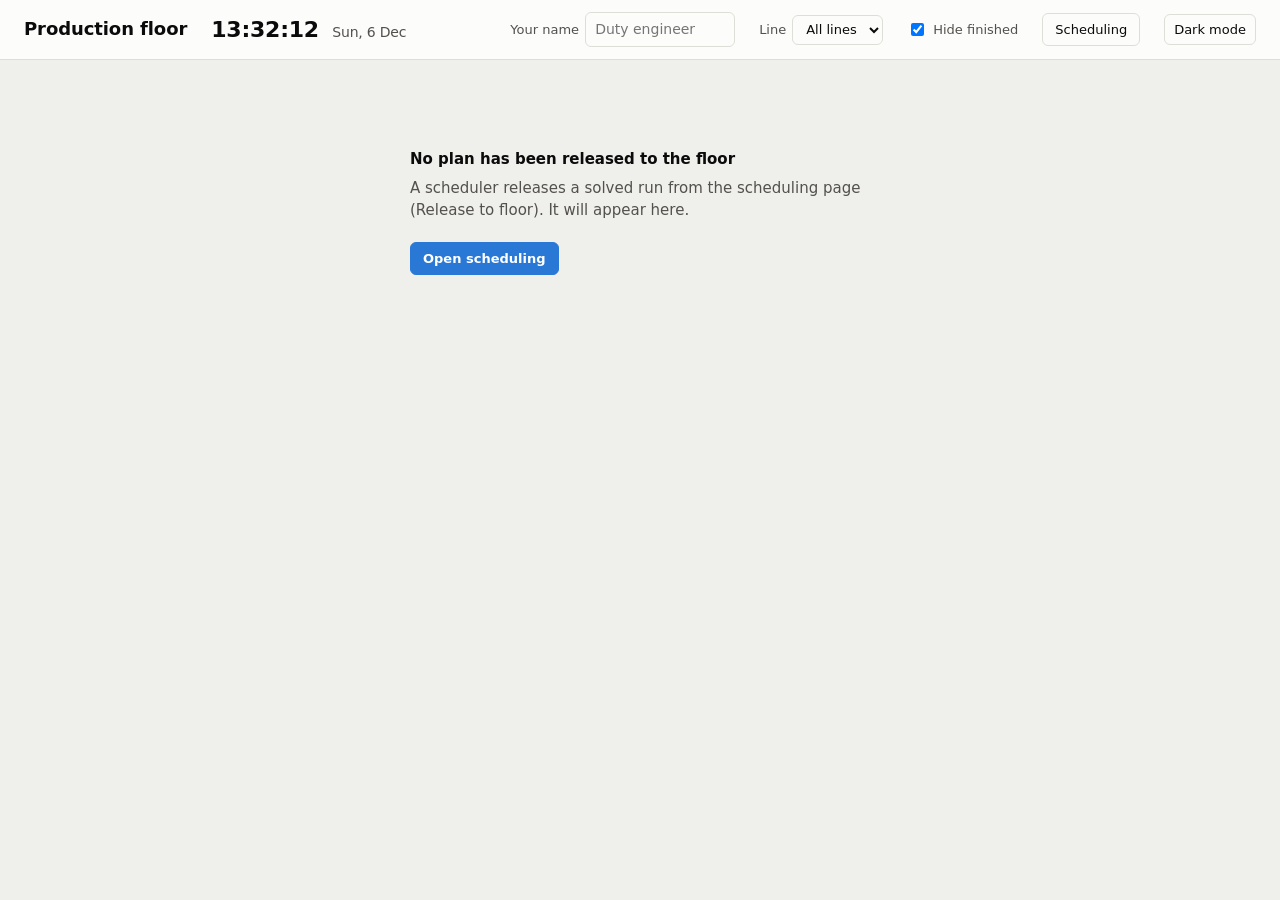
==== frontend/floor.html @ 230ff75b "Phase 24: production floor dashboard, release to floor Co-Authored-By: Claude Sonnet 5.5 <noreply@an" ====
<!doctype html>
<html lang="en">
<head>
  <meta charset="utf-8">
  <meta name="viewport" content="width=device-width, initial-scale=1">
  <title>Production floor</title>
  <link rel="stylesheet" href="css/styles.css">
  <link rel="stylesheet" href="css/floor.css">
  <script>
    try {
      var saved = localStorage.getItem("theme");
      if (saved === "light" || saved === "dark") document.documentElement.dataset.theme = saved;
    } catch (e) { /* storage unavailable: follow the system setting */ }
  </script>
</head>
<body class="floor">
  <header class="bar">
    <h1>Production floor</h1>
    <div class="clock" aria-live="off"><span id="clock-time">--:--</span> <span id="clock-day"></span></div>
    <span class="spacer"></span>
    <label>Your name <input id="operator" type="text" maxlength="80" placeholder="Duty engineer" autocomplete="name"></label>
    <label>Line
      <select id="line-filter"><option value="">All lines</option></select>
    </label>
    <label class="check"><input id="hide-done" type="checkbox" checked> Hide finished</label>
    <a class="button-link" href="./">Scheduling</a>
    <button id="theme-btn" type="button" aria-pressed="false">Dark mode</button>
  </header>

  <div id="alert" role="alert" hidden></div>

  <main id="floor-main">
    <section id="no-plan" class="empty" hidden>
      <h2>No plan has been released to the floor</h2>
      <p>A scheduler releases a solved run from the scheduling page (Release to floor). It will appear here.</p>
      <a class="button-link primary" href="./">Open scheduling</a>
    </section>

    <section id="plan" hidden>
      <div class="plan-head">
        <div>
          <h2 id="plan-title"></h2>
          <p id="plan-sub" class="muted"></p>
        </div>
        <div class="tiles" id="tiles"></div>
      </div>

      <section id="lines" aria-label="Lines: plan versus actual" class="lines"></section>
      <div id="groups"></div>

      <details id="log">
        <summary>Activity log</summary>
        <ol id="log-list"></ol>
      </details>
    </section>
  </main>

  <dialog id="dialog">
    <form method="dialog" id="dialog-form">
      <h3 id="dialog-title"></h3>
      <p id="dialog-sub" class="muted"></p>
      <label id="dlg-start-row">Actual start <input id="dlg-start" type="datetime-local"></label>
      <label id="dlg-end-row">Actual finish <input id="dlg-end" type="datetime-local"></label>
      <label id="dlg-note-row">Note / delay reason
        <textarea id="dlg-note" rows="3" maxlength="2000" placeholder="e.g. waiting for AUTORP data, line maintenance"></textarea>
      </label>
      <p id="dlg-error" class="dlg-error" role="alert" hidden></p>
      <div class="dlg-actions">
        <button type="button" id="dlg-cancel">Cancel</button>
        <button type="submit" id="dlg-ok" class="primary">Save</button>
      </div>
    </form>
  </dialog>

  <script type="module" src="js/floor.js"></script>
</body>
</html>
---- frontend/css/styles.css ----
/* Design tokens. Data colours come from a validated palette: slot 1 blue for on-time work, the
   fixed status "critical" red for time past the due date. Dark values are stepped for the dark
   surface, not an automatic inversion. */
:root {
  color-scheme: light;
  --page: #efefec;
  --surface: #fcfcfb;
  --ink: #0b0b0b;
  --ink-2: #52514e;
  --ink-3: #6b6a66;
  --line: #deded9;
  --grid: #ebebe7;
  --closed: #f3f3ef;
  --blue: #2a78d6;
  --blue-track: #cde2fb;
  --late: #d03b3b;
  --on-blue: #ffffff;
  --on-late: #ffffff;
  --good: #0ca30c;
  --warning: #fab219;
  --serious: #ec835a;
  --critical: #d03b3b;
  --focus: #2a78d6;
  --shadow: 0 6px 18px rgba(11, 11, 11, 0.16);
  --font: "Segoe UI Variable Text", "Segoe UI", "Helvetica Neue", system-ui, -apple-system, sans-serif;
}

@media (prefers-color-scheme: dark) {
  :root:where(:not([data-theme="light"])) {
    color-scheme: dark;
    --page: #121211;
    --surface: #1a1a19;
    --ink: #f0efec;
    --ink-2: #c3c2b7;
    --ink-3: #9a998f;
    --line: #34342f;
    --grid: #262624;
    --closed: #222221;
    --blue: #3987e5;
    --blue-track: #0d366b;
    --late: #e66767;
    --on-blue: #0b0b0b;
    --on-late: #0b0b0b;
    --focus: #6da7ec;
    --shadow: 0 6px 18px rgba(0, 0, 0, 0.5);
  }
}

:root[data-theme="dark"] {
  color-scheme: dark;
  --page: #121211;
  --surface: #1a1a19;
  --ink: #f0efec;
  --ink-2: #c3c2b7;
  --ink-3: #9a998f;
  --line: #34342f;
  --grid: #262624;
  --closed: #222221;
  --blue: #3987e5;
  --blue-track: #0d366b;
  --late: #e66767;
  --on-blue: #0b0b0b;
  --on-late: #0b0b0b;
  --focus: #6da7ec;
  --shadow: 0 6px 18px rgba(0, 0, 0, 0.5);
}

* { box-sizing: border-box; }

html { background: var(--page); }

body {
  margin: 0;
  background: var(--page);
  color: var(--ink);
  font: 400 15px/1.5 var(--font);
  -webkit-font-smoothing: antialiased;
}

h1, h2 { margin: 0; font-weight: 600; line-height: 1.25; }
h1 { font-size: 18px; letter-spacing: -0.005em; }
h2 { font-size: 15px; }

.sr-only {
  position: absolute; width: 1px; height: 1px; margin: -1px; padding: 0;
  overflow: hidden; clip: rect(0 0 0 0); white-space: nowrap; border: 0;
}

:focus-visible { outline: 2px solid var(--focus); outline-offset: 2px; }

/* --- top bar: every control that scopes the page sits in this one row ----------------------- */
.bar {
  display: flex; flex-wrap: wrap; align-items: center; gap: 10px 24px;
  padding: 12px 24px; background: var(--surface); border-bottom: 1px solid var(--line);
}
.controls { display: flex; flex-wrap: wrap; align-items: center; gap: 8px 12px; flex: 1; }
.controls label { display: inline-flex; align-items: center; gap: 6px; color: var(--ink-2); font-size: 13px; }
.spacer { flex: 1; }

select, input[type="number"], button {
  font: inherit; font-size: 13px; color: var(--ink);
  background: var(--surface); border: 1px solid var(--line); border-radius: 6px;
  padding: 5px 9px; min-height: 30px;
}
#scenario-select { max-width: 260px; }
#run-select { max-width: 230px; }
select { max-width: 200px; }
input[type="number"] { width: 64px; }
button { cursor: pointer; }
button:hover:not(:disabled) { border-color: var(--ink-3); }
button.primary { background: var(--blue); border-color: var(--blue); color: var(--on-blue); font-weight: 600; }
button.primary:hover:not(:disabled) { filter: brightness(1.08); border-color: var(--blue); }
button:disabled, select:disabled { opacity: 0.5; cursor: not-allowed; }
button[aria-pressed="true"] { border-color: var(--ink-3); }

#alert {
  margin: 16px 24px 0; padding: 10px 14px; border-radius: 6px;
  background: var(--surface); border: 1px solid var(--critical); border-left-width: 4px;
}
#alert ul { margin: 6px 0 0; padding-left: 18px; color: var(--ink-2); }

/* --- layout ---------------------------------------------------------------------------------- */
main { padding: 20px 24px 56px; max-width: 1360px; margin: 0 auto; }
#content > section, #content > .split { margin-top: 32px; }
#content > section:first-child { margin-top: 0; }
.is-loading #content { opacity: 0.55; transition: opacity 0.15s; }

.empty { max-width: 460px; margin: 72px auto; text-align: left; }
.empty p { color: var(--ink-2); margin: 8px 0 20px; }

/* --- summary: status line and figures --------------------------------------------------------- */
.status-line { display: flex; flex-wrap: wrap; align-items: center; gap: 8px 14px; min-height: 32px; }
.badge {
  display: inline-flex; align-items: center; gap: 7px; padding: 3px 11px 3px 8px;
  border: 1px solid var(--line); border-radius: 999px; background: var(--surface);
  font-weight: 600; font-size: 13px;
}
.badge svg { width: 16px; height: 16px; flex: none; }
.badge[data-tone="good"] svg { color: var(--good); }
.badge[data-tone="warning"] svg { color: var(--warning); }
.badge[data-tone="serious"] svg { color: var(--serious); }
.badge[data-tone="critical"] svg { color: var(--critical); }
.badge[data-tone="neutral"] svg { color: var(--ink-3); }
.status-text { color: var(--ink-2); }

.kpis { display: flex; flex-wrap: wrap; align-items: flex-end; gap: 18px 56px; margin-top: 14px; }
.hero .value { font-size: 64px; font-weight: 600; line-height: 1; letter-spacing: -0.02em; }
.hero .label { margin-top: 6px; font-weight: 600; }
.hero .sub, .tile .sub { color: var(--ink-2); font-size: 13px; }
.tile .value { font-size: 28px; font-weight: 600; line-height: 1.1; letter-spacing: -0.01em; }
.tile .label { color: var(--ink-2); font-size: 13px; margin-bottom: 3px; }

/* --- schedule panel ---------------------------------------------------------------------------- */
.panel { background: var(--surface); border: 1px solid var(--line); border-radius: 8px; padding: 14px 16px 10px; }
.panel-head { display: flex; flex-wrap: wrap; align-items: center; gap: 8px 22px; margin-bottom: 8px; }
.legend { display: flex; flex-wrap: wrap; gap: 4px 16px; list-style: none; margin: 0; padding: 0; flex: 1; font-size: 13px; color: var(--ink-2); }
.legend li { display: inline-flex; align-items: center; gap: 6px; }
.key { width: 18px; height: 10px; border-radius: 2px; display: inline-block; }
.key-ok { background: var(--blue); }
.key-late { background: var(--late); }
.key-closed { background: var(--closed); outline: 1px solid var(--line); outline-offset: -1px; }
.zoom { display: inline-flex; gap: 6px; }
.zoom button { min-width: 30px; padding: 4px 10px; }
.hint { margin: 6px 0 2px; font-size: 12px; color: var(--ink-3); }

.gantt-wrap { position: relative; width: 100%; touch-action: pan-y; }
.gantt { display: block; cursor: grab; user-select: none; }
.gantt:active { cursor: grabbing; }
.gantt text { font-family: var(--font); fill: var(--ink-2); font-size: 12px; }
.gantt .row-name { fill: var(--ink); font-size: 13px; font-weight: 600; }
.gantt .row-sub { fill: var(--ink-3); font-size: 11.5px; }
.gantt .grid { stroke: var(--grid); stroke-width: 1; }
.gantt .rule { stroke: var(--line); stroke-width: 1; }
.gantt .closed { fill: var(--closed); }
.gantt .tick-label { fill: var(--ink-2); font-size: 11.5px; }
.gantt .bar-ok { fill: var(--blue); }
.gantt .bar-late { fill: var(--late); }
.gantt .bar-text { font-size: 11px; font-weight: 600; pointer-events: none; }
.gantt .bar-text.on-ok { fill: var(--on-blue); }
.gantt .bar-text.on-late { fill: var(--on-late); }
.gantt .job { outline: none; }
.gantt .job:hover .bar-ok, .gantt .job:hover .bar-late,
.gantt .job:focus-visible .bar-ok, .gantt .job:focus-visible .bar-late,
.gantt .job.is-linked .bar-ok, .gantt .job.is-linked .bar-late { stroke: var(--ink); stroke-width: 2; }
.gantt .hit { fill: transparent; }
.gantt .empty-note { fill: var(--ink-2); font-size: 13px; text-anchor: middle; }

/* --- utilization and solver ---------------------------------------------------------------------- */
.split { display: grid; grid-template-columns: minmax(0, 1fr) minmax(0, 1fr); gap: 32px 48px; }
.split h2, #results h2 { margin-bottom: 4px; }
.note { margin: 0 0 14px; color: var(--ink-3); font-size: 12.5px; }

.meters { list-style: none; margin: 0; padding: 0; }
.meter { display: grid; grid-template-columns: minmax(96px, 150px) 1fr 52px; align-items: center; gap: 12px; padding: 7px 0; }
.meter + .meter { border-top: 1px solid var(--grid); }
.meter .name { font-weight: 600; font-size: 13.5px; }
.meter .detail { display: block; color: var(--ink-3); font-size: 12px; font-weight: 400; }
.meter .track { height: 8px; border-radius: 999px; background: var(--blue-track); overflow: hidden; }
.meter .fill { display: block; height: 100%; border-radius: 999px; background: var(--blue); }
.meter .figure { text-align: right; font-weight: 600; font-variant-numeric: tabular-nums; }

dl.facts { margin: 0; display: grid; grid-template-columns: max-content 1fr; gap: 6px 22px; font-size: 13.5px; }
dl.facts dt { color: var(--ink-2); }
dl.facts dd { margin: 0; font-variant-numeric: tabular-nums; }
.explain { margin: 0 0 14px; color: var(--ink-2); max-width: 62ch; }
.messages { margin: 12px 0 0; padding-left: 18px; color: var(--ink-2); }
.mono { font-family: ui-monospace, "SF Mono", Menlo, Consolas, monospace; font-size: 12.5px; }

/* --- results table -------------------------------------------------------------------------------- */
.results-head { display: flex; flex-wrap: wrap; align-items: baseline; gap: 6px 24px; margin-bottom: 8px; }
.check { color: var(--ink-2); font-size: 13px; display: inline-flex; align-items: center; gap: 6px; }
.table-wrap { overflow-x: auto; border-top: 1px solid var(--line); }
table { width: 100%; border-collapse: collapse; font-size: 13.5px; }
th, td { padding: 8px 12px 8px 0; text-align: left; border-bottom: 1px solid var(--grid); white-space: nowrap; }
th { font-weight: 600; color: var(--ink-2); font-size: 12.5px; padding-top: 10px; }
th button { all: unset; cursor: pointer; font: inherit; color: inherit; display: inline-flex; gap: 5px; align-items: center; }
th button:focus-visible { outline: 2px solid var(--focus); outline-offset: 2px; }
th[aria-sort="ascending"] button::after { content: "\2191"; }
th[aria-sort="descending"] button::after { content: "\2193"; }
td.num, th.num { text-align: right; font-variant-numeric: tabular-nums; padding-right: 20px; }
tbody tr:hover, tbody tr.is-linked { background: color-mix(in srgb, var(--blue) 8%, transparent); }
.job-id { color: var(--ink-3); font-size: 12px; margin-left: 6px; }
.state { display: inline-flex; align-items: center; gap: 6px; }
.state svg { width: 14px; height: 14px; }
.state[data-tone="late"] svg { color: var(--critical); }
.state[data-tone="ok"] svg { color: var(--good); }
.state[data-tone="none"] { color: var(--ink-3); }
.layer-tag { margin-left: 8px; padding: 1px 6px; border: 1px solid var(--line, currentColor); border-radius: 4px; font-size: 11px; letter-spacing: 0.04em; color: var(--ink-2); }
.state.cycle { display: flex; margin-top: 2px; font-size: 12px; color: var(--ink-2); }
.table-empty { padding: 18px 0; color: var(--ink-2); }

/* --- watch board ------------------------------------------------------------------------------------- */
#watch { padding: 16px 24px 32px; }
#watch h3 { margin: 18px 0 8px; font-size: 15px; }
.watch-clockbar { display: grid; grid-template-columns: auto 1fr; gap: 10px 28px; align-items: center; }
.watch-now .label { color: var(--ink-2); font-size: 13px; }
.watch-now .value { font-size: 26px; font-weight: 600; line-height: 1.15; }
.watch-controls { display: flex; flex-wrap: wrap; align-items: center; gap: 8px; }
.watch-controls label { display: inline-flex; align-items: center; gap: 6px; color: var(--ink-2); font-size: 13px; }
#watch-now { grid-column: 1 / -1; width: 100%; accent-color: var(--blue); }
.watch-kpis { gap: 14px 44px; margin: 14px 0 0; }
.tile[data-tone="run"] .value { color: var(--blue); }
.tile[data-tone="wait"] .value { color: color-mix(in srgb, var(--warning) 70%, var(--ink)); }
.tile[data-tone="ok"] .value { color: var(--good); }
.tile[data-tone="late"] .value { color: var(--critical); }
.line-cards { list-style: none; margin: 0; padding: 0; display: grid; gap: 12px; grid-template-columns: repeat(auto-fill, minmax(260px, 1fr)); }
.line-card { background: var(--surface); border: 1px solid var(--line); border-left: 4px solid var(--line); border-radius: 8px; padding: 12px 14px; display: flex; flex-direction: column; gap: 8px; }
.line-card[data-status="running"] { border-left-color: var(--blue); }
.line-card[data-status="unavailable"] { background: var(--closed); }
.line-head { display: flex; flex-wrap: wrap; align-items: baseline; gap: 4px 10px; }
.line-cpu { color: var(--ink-3); font-size: 12px; }
.line-head .state { margin-left: auto; font-size: 13px; }
.line-job { font-weight: 600; }
.progress { height: 8px; border-radius: 4px; background: var(--blue-track); overflow: hidden; margin: 6px 0 4px; }
.progress-fill { height: 100%; background: var(--blue); }
.progress-fill[data-tone="late"] { background: var(--late); }
.line-queue { display: flex; flex-direction: column; gap: 2px; font-size: 13px; }
.line-queue .label { color: var(--ink-2); font-size: 12px; }
.queue-item { color: var(--ink); }
.state[data-tone="run"] svg { color: var(--blue); }
.state[data-tone="wait"] svg { color: var(--warning); }
#watch-table tbody tr[data-status="running"] { background: color-mix(in srgb, var(--blue) 9%, transparent); }
#watch-table tbody tr[data-status="done"] { color: var(--ink-2); }
#watch-table .due-cell { white-space: nowrap; }

/* --- tooltip ----------------------------------------------------------------------------------------- */
.tooltip {
  position: fixed; z-index: 10; pointer-events: none; max-width: 300px;
  background: var(--surface); color: var(--ink); border: 1px solid var(--line);
  border-radius: 6px; padding: 9px 12px; box-shadow: var(--shadow); font-size: 12.5px;
}
.tooltip[hidden] { display: none; }
.tooltip .t-title { font-weight: 600; font-size: 13.5px; margin-bottom: 5px; }
.tooltip .t-row { display: flex; justify-content: space-between; gap: 18px; padding: 1px 0; }
.tooltip .t-row span:first-child { color: var(--ink-2); }
.tooltip .t-row span:last-child { font-weight: 600; text-align: right; }
.tooltip .t-row[data-tone="late"] span:last-child { color: var(--late); }

@media (max-width: 860px) {
  .bar { padding: 12px 16px; }
  main { padding: 16px 16px 48px; }
  .split { grid-template-columns: 1fr; }
  .hero .value { font-size: 52px; }
  .spacer { display: none; }
}


/* --- comparison ----------------------------------------------------------------------------------- */
#compare h3 { font-size: 15px; margin: 22px 0 8px; }
.cmp-controls { display: flex; flex-wrap: wrap; align-items: center; gap: 8px 16px; margin-bottom: 14px; }
.cmp-controls label { display: inline-flex; align-items: center; gap: 6px; color: var(--ink-2); font-size: 13px; }
.cmp-controls select { max-width: 320px; }
#cmp-notes { margin: 8px 0 0; }
.cmp-gantts { display: grid; grid-template-columns: minmax(0, 1fr) minmax(0, 1fr); gap: 16px; margin-top: 22px; }
.cmp-gantts .panel { min-width: 0; }
.cmp-gantts .panel h3 { margin: 0 0 8px; font-size: 14px; }
.delta { font-size: 12px; font-weight: 600; padding: 1px 7px; border-radius: 10px; border: 1px solid var(--line); white-space: nowrap; }
.delta[data-tone="good"] { color: var(--ink); border-color: var(--good); }
.delta[data-tone="bad"] { color: var(--ink); border-color: var(--critical); }
.code { color: var(--ink-3); font-size: 12px; }
th[scope="row"] { text-align: left; font-weight: 600; }
.is-compare #controls { display: none; }
@media (max-width: 1100px) {
  .cmp-gantts { grid-template-columns: minmax(0, 1fr); }
}

/* Touch screens: larger tap targets (at least 44px). */
@media (pointer: coarse) {
  select, input[type="number"], button { min-height: 44px; }
  .zoom button { min-width: 44px; }
  th button { min-height: 44px; }
  input[type="checkbox"] { width: 22px; height: 22px; }
}

@media (prefers-reduced-motion: reduce) {
  * { transition: none !important; animation: none !important; }
}
---- frontend/css/floor.css ----
/* Production-floor dashboard. Larger type and tap targets: it is read at a glance on a shop floor. */

body.floor { font-size: 15px; }
.floor .clock { font-variant-numeric: tabular-nums; font-size: 22px; font-weight: 600; letter-spacing: -0.01em; }
.floor .clock #clock-day { font-size: 14px; font-weight: 400; color: var(--ink-2); margin-left: 6px; }
.floor .bar label { display: inline-flex; align-items: center; gap: 6px; color: var(--ink-2); font-size: 13px; }
.floor input[type="text"], .floor input[type="datetime-local"], .floor textarea {
  font: inherit; font-size: 14px; color: var(--ink); background: var(--surface);
  border: 1px solid var(--line); border-radius: 6px; padding: 6px 9px; min-height: 32px;
}
.floor input[type="text"] { width: 150px; }
.button-link {
  font-size: 13px; color: var(--ink); text-decoration: none; background: var(--surface);
  border: 1px solid var(--line); border-radius: 6px; padding: 6px 12px; display: inline-block;
}
.button-link:hover { border-color: var(--ink-3); }
.button-link.primary { background: var(--blue); border-color: var(--blue); color: var(--on-blue); font-weight: 600; }
.muted { color: var(--ink-3); }

#floor-main { padding: 18px 24px 40px; max-width: 1280px; margin: 0 auto; }
.plan-head { display: flex; flex-wrap: wrap; gap: 14px 40px; align-items: flex-end; justify-content: space-between; margin-bottom: 16px; }
.plan-head h2 { margin: 0; font-size: 20px; }
.plan-head p { margin: 2px 0 0; font-size: 13px; }
.tiles { display: flex; flex-wrap: wrap; gap: 12px; }
.tiles .tile { background: var(--surface); border: 1px solid var(--line); border-radius: 8px; padding: 10px 16px; min-width: 150px; }
.tiles .tile .value { font-size: 30px; }

/* Lines */
.lines { display: grid; grid-template-columns: repeat(auto-fill, minmax(230px, 1fr)); gap: 12px; margin-bottom: 22px; }
.line { background: var(--surface); border: 1px solid var(--line); border-left: 5px solid var(--good); border-radius: 8px; padding: 10px 12px; }
.line[data-level="behind"] { border-left-color: var(--warning); }
.line[data-level="attention"] { border-left-color: var(--critical); }
.line-head { display: flex; align-items: baseline; gap: 8px; flex-wrap: wrap; }
.line-head .flag { margin-left: auto; font-size: 12px; font-weight: 600; color: var(--ink-2); }
.line-now { font-weight: 600; margin-top: 6px; }
.line-now.idle { color: var(--ink-3); font-weight: 400; }
.line-sub, .line-next { font-size: 13px; }
.issue { margin-top: 6px; font-size: 13px; padding: 4px 8px; border-radius: 5px; background: color-mix(in srgb, var(--warning) 18%, var(--surface)); }
.line[data-level="attention"] .issue { background: color-mix(in srgb, var(--critical) 16%, var(--surface)); }

/* Order groups */
.group { margin-bottom: 14px; }
.group > summary {
  cursor: pointer; display: flex; flex-wrap: wrap; align-items: baseline; gap: 6px 16px;
  padding: 10px 12px; background: var(--surface); border: 1px solid var(--line); border-radius: 8px; list-style-position: inside;
}
.group[open] > summary { border-bottom-left-radius: 0; border-bottom-right-radius: 0; }
.group-title { font-size: 17px; font-weight: 600; }
.group[data-key="carry"] .group-title { color: var(--critical); }
.group-count { color: var(--ink-2); font-size: 13px; }
.group-behind { color: color-mix(in srgb, var(--serious) 80%, var(--ink)); font-size: 13px; font-weight: 600; }
.group-empty { padding: 10px 14px; margin: 0; }

.order {
  background: var(--surface); border: 1px solid var(--line); border-top: 0; border-left: 5px solid var(--line);
  padding: 10px 14px; display: grid; gap: 4px;
}
.order:last-child { border-bottom-left-radius: 8px; border-bottom-right-radius: 8px; }
.order[data-status="running"] { border-left-color: var(--blue); }
.order[data-status="done"] { border-left-color: var(--good); opacity: 0.85; }
.order[data-tone="warn"] { border-left-color: var(--warning); }
.order[data-tone="bad"] { border-left-color: var(--critical); }
.order-head { display: flex; flex-wrap: wrap; align-items: baseline; gap: 6px 10px; }
.order-name { font-size: 16px; }
.order-head .status { margin-left: auto; font-size: 13px; font-weight: 600; color: var(--ink-2); }
.order-facts { display: flex; flex-wrap: wrap; gap: 2px 18px; font-size: 13px; color: var(--ink-2); }
.order-actual { font-size: 13px; }
.order-variance { font-size: 14px; font-weight: 600; }
.tone-bad { color: var(--critical); }
.tone-warn { color: color-mix(in srgb, var(--serious) 75%, var(--ink)); }
.tone-ok { color: var(--good); }
.tone-info { color: var(--ink-2); }
.order-note { font-size: 13px; color: var(--ink-2); font-style: italic; }
.order-actions { display: flex; flex-wrap: wrap; gap: 8px; margin-top: 4px; }
.order-actions button { min-height: 38px; padding: 6px 18px; font-size: 14px; }

#log { margin-top: 24px; }
#log summary { cursor: pointer; color: var(--ink-2); }
#log-list { font-size: 13px; color: var(--ink-2); line-height: 1.7; }

/* Dialog */
dialog { border: 1px solid var(--line); border-radius: 10px; background: var(--surface); color: var(--ink); padding: 20px 22px; width: min(440px, calc(100vw - 32px)); box-shadow: var(--shadow); }
dialog::backdrop { background: rgba(0, 0, 0, 0.45); }
dialog h3 { margin: 0 0 4px; font-size: 17px; }
dialog form { display: grid; gap: 12px; }
dialog label { display: grid; gap: 4px; font-size: 13px; color: var(--ink-2); }
dialog textarea { resize: vertical; }
.dlg-actions { display: flex; justify-content: flex-end; gap: 8px; }
.dlg-error { margin: 0; color: var(--critical); font-size: 13px; }
[hidden] { display: none !important; }

@media (max-width: 640px) {
  #floor-main { padding: 14px 12px 32px; }
  .tiles .tile { min-width: 0; flex: 1 1 140px; }
}

/* Notice on the scheduling page after releasing a plan */
#notice { margin: 10px 24px 0; padding: 9px 14px; border: 1px solid var(--good); border-radius: 8px; background: color-mix(in srgb, var(--good) 12%, var(--surface)); font-size: 14px; }
#notice a { color: var(--blue); font-weight: 600; }
#release-dialog form { display: grid; gap: 12px; }
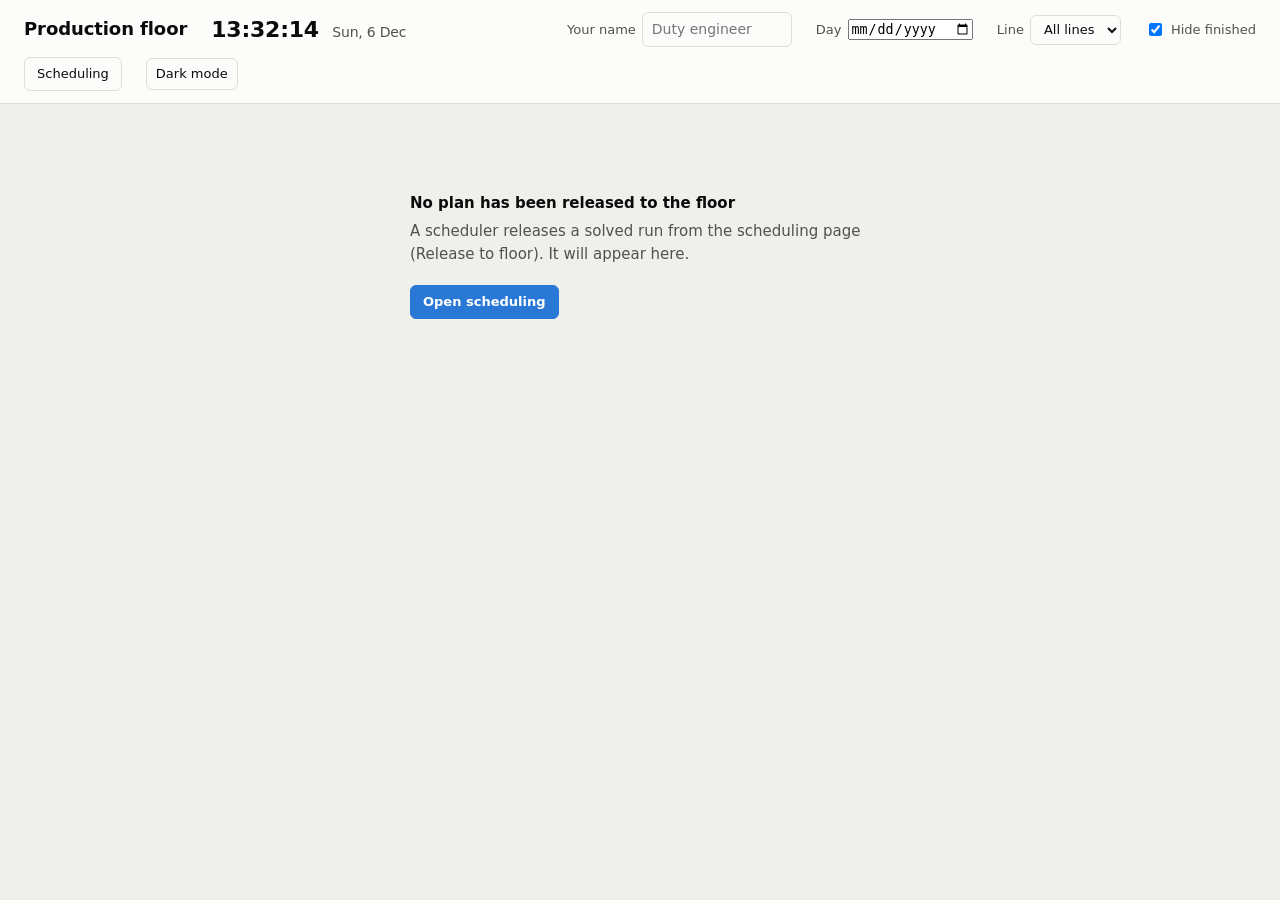
==== commit 780410eb: "Phase 25: day picker on the production floor page Co-Authored-By: Claude Sonnet 5.5 <noreply@anthrop" ====
--- a/frontend/floor.html
+++ b/frontend/floor.html
@@ -19,6 +19,8 @@
     <div class="clock" aria-live="off"><span id="clock-time">--:--</span> <span id="clock-day"></span></div>
     <span class="spacer"></span>
     <label>Your name <input id="operator" type="text" maxlength="80" placeholder="Duty engineer" autocomplete="name"></label>
+    <label>Day <input id="view-day" type="date" title="Show orders due on this day; earlier unfinished orders are carried over"></label>
+    <button id="today-btn" type="button" hidden>Today</button>
     <label>Line
       <select id="line-filter"><option value="">All lines</option></select>
     </label>
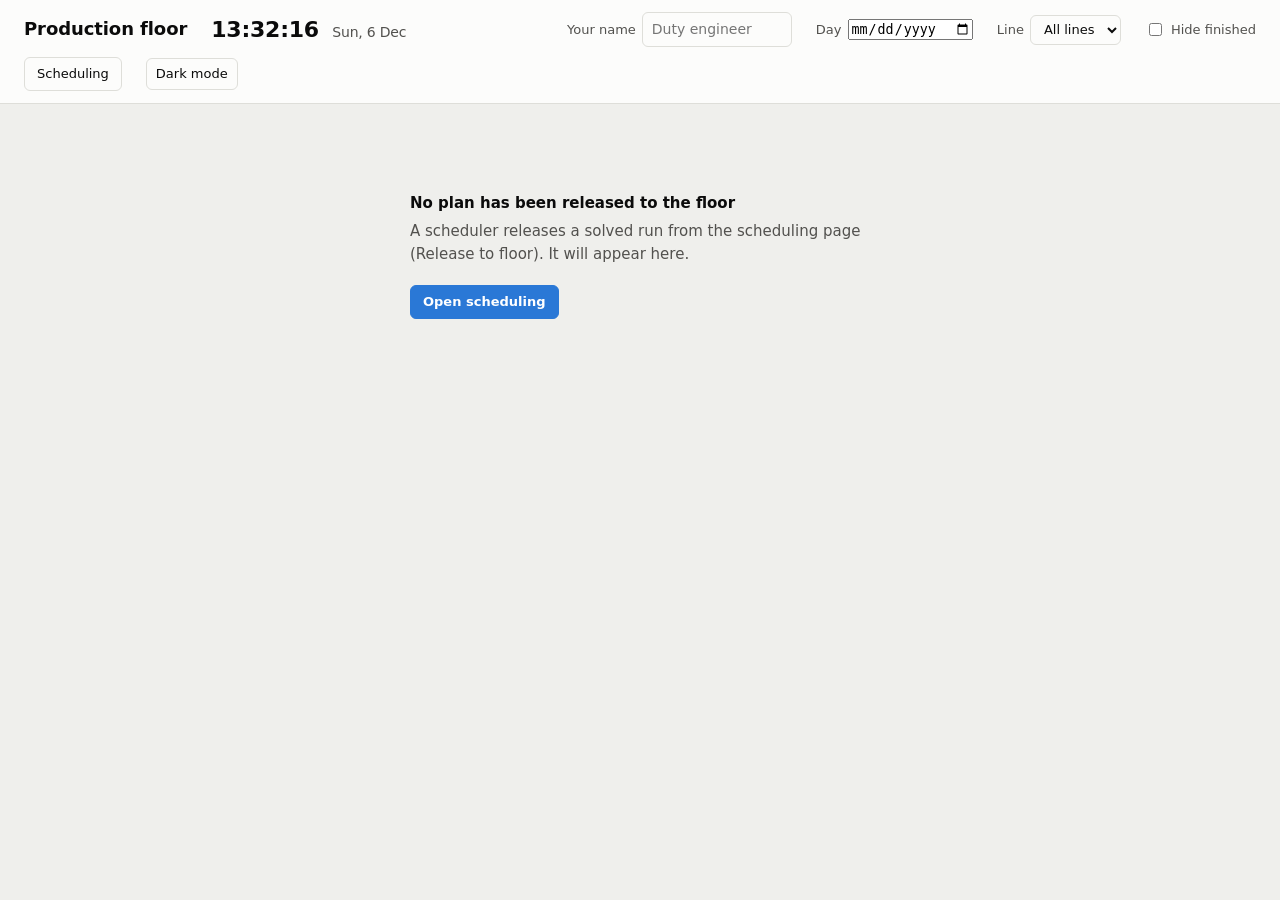
==== commit 88146c55: "Phase 31: filter the floor page to one due day, finished orders in green Co-Authored-By: Claude Sonn" ====
--- a/frontend/floor.html
+++ b/frontend/floor.html
@@ -19,12 +19,13 @@
     <div class="clock" aria-live="off"><span id="clock-time">--:--</span> <span id="clock-day"></span></div>
     <span class="spacer"></span>
     <label>Your name <input id="operator" type="text" maxlength="80" placeholder="Duty engineer" autocomplete="name"></label>
-    <label>Day <input id="view-day" type="date" title="Show orders due on this day; earlier unfinished orders are carried over"></label>
+    <label>Day <input id="view-day" type="date" title="Show only the orders due on this day"></label>
     <button id="today-btn" type="button" hidden>Today</button>
     <label>Line
       <select id="line-filter"><option value="">All lines</option></select>
     </label>
-    <label class="check"><input id="hide-done" type="checkbox" checked> Hide finished</label>
+    <label class="check" id="carry-row" hidden><input id="with-carry" type="checkbox" checked> Include carried over</label>
+    <label class="check"><input id="hide-done" type="checkbox"> Hide finished</label>
     <a class="button-link" href="./">Scheduling</a>
     <button id="theme-btn" type="button" aria-pressed="false">Dark mode</button>
   </header>
--- a/frontend/css/floor.css
+++ b/frontend/css/floor.css
@@ -57,7 +57,9 @@
 }
 .order:last-child { border-bottom-left-radius: 8px; border-bottom-right-radius: 8px; }
 .order[data-status="running"] { border-left-color: var(--blue); }
-.order[data-status="done"] { border-left-color: var(--good); opacity: 0.85; }
+.order[data-status="done"] { border-left-color: var(--good); background: color-mix(in srgb, var(--good) 14%, var(--surface)); }
+.order[data-status="done"] .status, .order[data-status="done"] .order-name { color: color-mix(in srgb, var(--good) 65%, var(--ink)); }
+.order[data-status="done"] .order-variance { color: var(--ink-2); }
 .order[data-tone="warn"] { border-left-color: var(--warning); }
 .order[data-tone="bad"] { border-left-color: var(--critical); }
 .order-head { display: flex; flex-wrap: wrap; align-items: baseline; gap: 6px 10px; }
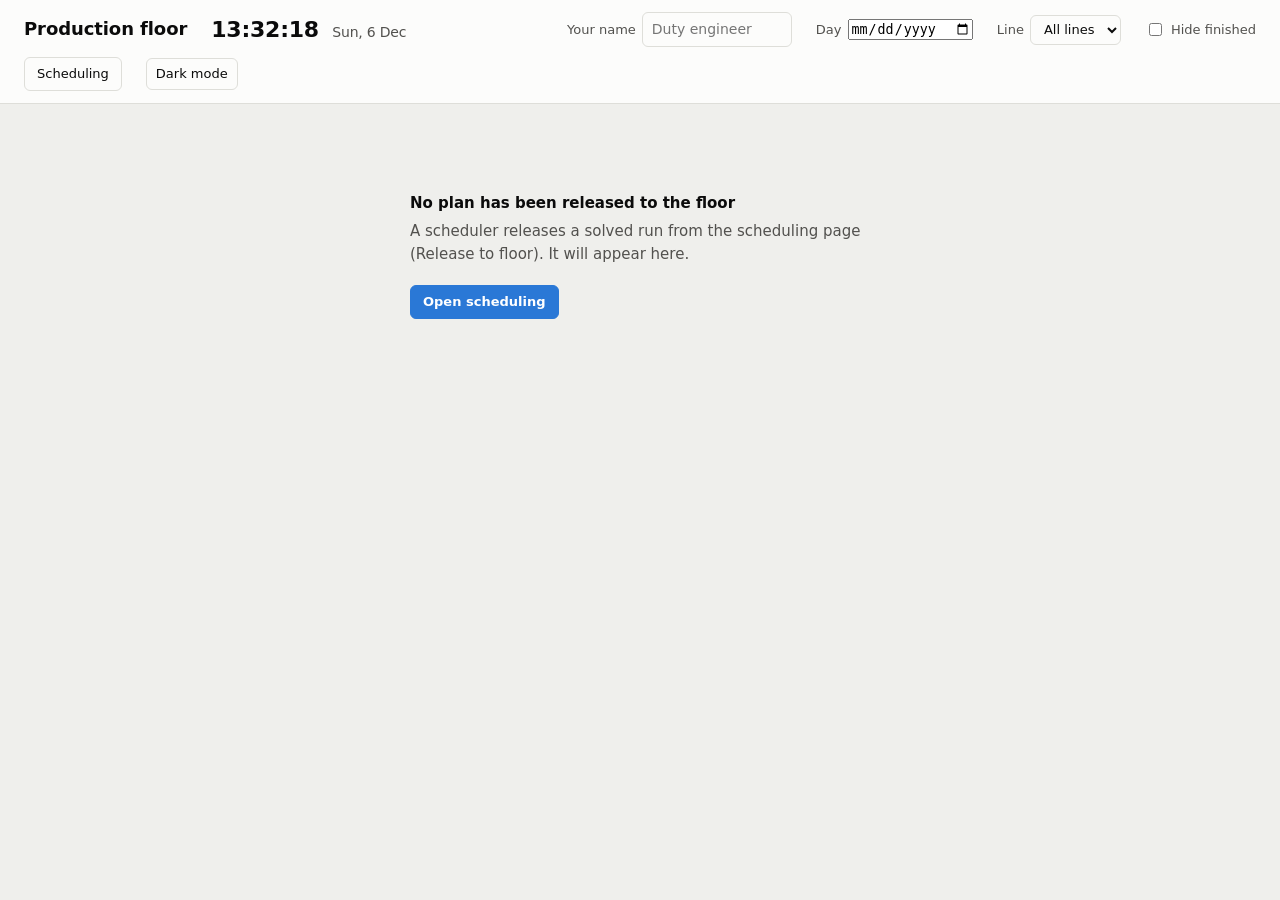
==== commit fc22feea: "Phase 32: day filter shows only that day's orders by default Co-Authored-By: Claude Sonnet 5.5 <nore" ====
--- a/frontend/floor.html
+++ b/frontend/floor.html
@@ -24,7 +24,7 @@
     <label>Line
       <select id="line-filter"><option value="">All lines</option></select>
     </label>
-    <label class="check" id="carry-row" hidden><input id="with-carry" type="checkbox" checked> Include carried over</label>
+    <label class="check" id="carry-row" hidden><input id="with-carry" type="checkbox"> Include carried over</label>
     <label class="check"><input id="hide-done" type="checkbox"> Hide finished</label>
     <a class="button-link" href="./">Scheduling</a>
     <button id="theme-btn" type="button" aria-pressed="false">Dark mode</button>
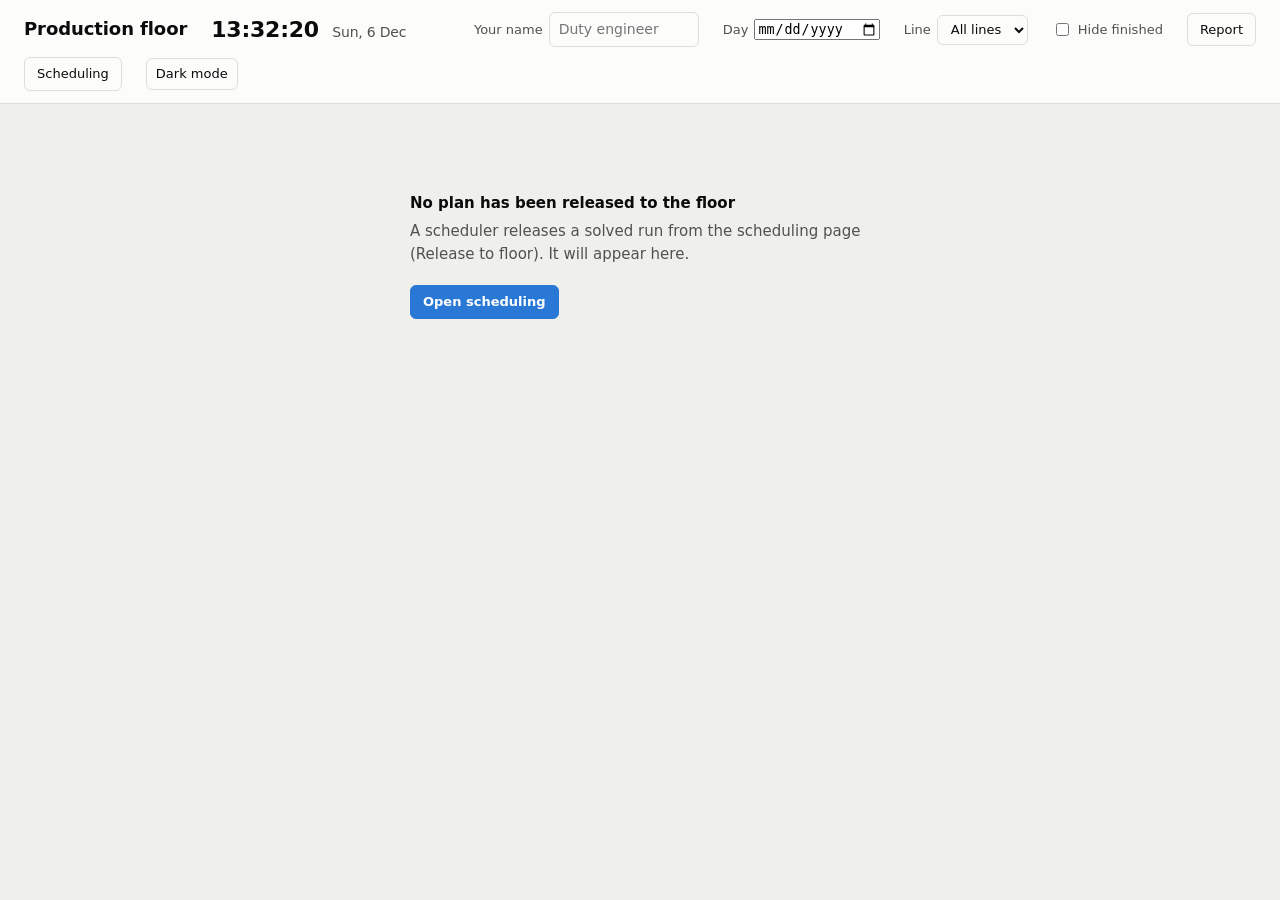
==== commit fc9aaac9: "Phase 33: charts-only execution report for management Co-Authored-By: Claude Sonnet 5.5 <noreply@ant" ====
--- a/frontend/floor.html
+++ b/frontend/floor.html
@@ -26,6 +26,7 @@
     </label>
     <label class="check" id="carry-row" hidden><input id="with-carry" type="checkbox"> Include carried over</label>
     <label class="check"><input id="hide-done" type="checkbox"> Hide finished</label>
+    <a class="button-link" href="report.html">Report</a>
     <a class="button-link" href="./">Scheduling</a>
     <button id="theme-btn" type="button" aria-pressed="false">Dark mode</button>
   </header>
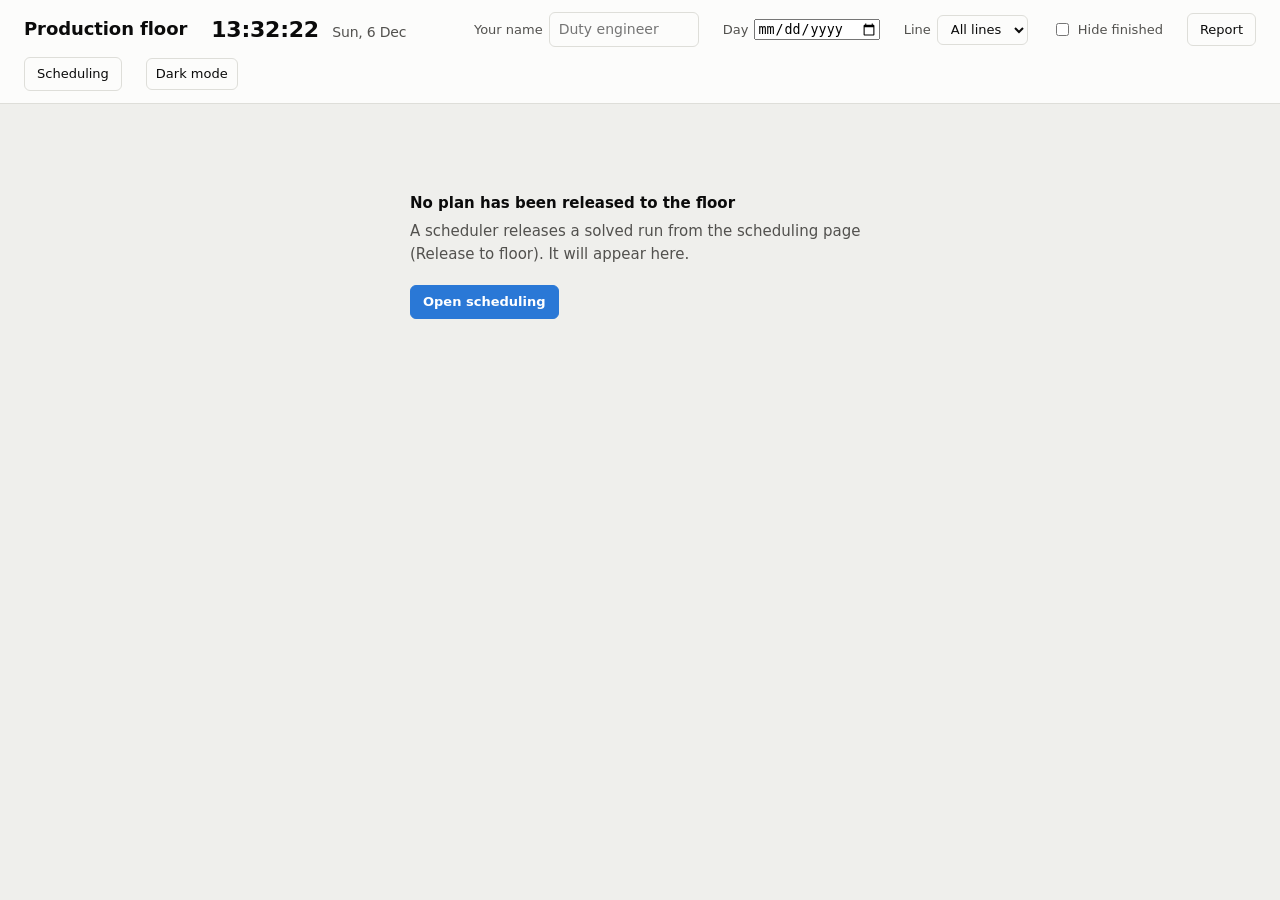
==== commit 1e6a70cb: "Phase 34: demo shift simulation for the floor plan Co-Authored-By: Claude Sonnet 5.5 <noreply@anthro" ====
--- a/frontend/floor.html
+++ b/frontend/floor.html
@@ -26,6 +26,7 @@
     </label>
     <label class="check" id="carry-row" hidden><input id="with-carry" type="checkbox"> Include carried over</label>
     <label class="check"><input id="hide-done" type="checkbox"> Hide finished</label>
+    <button id="demo-btn" type="button" title="Demo: record a made-up duty shift up to now" hidden>Simulate shift (demo)</button>
     <a class="button-link" href="report.html">Report</a>
     <a class="button-link" href="./">Scheduling</a>
     <button id="theme-btn" type="button" aria-pressed="false">Dark mode</button>
